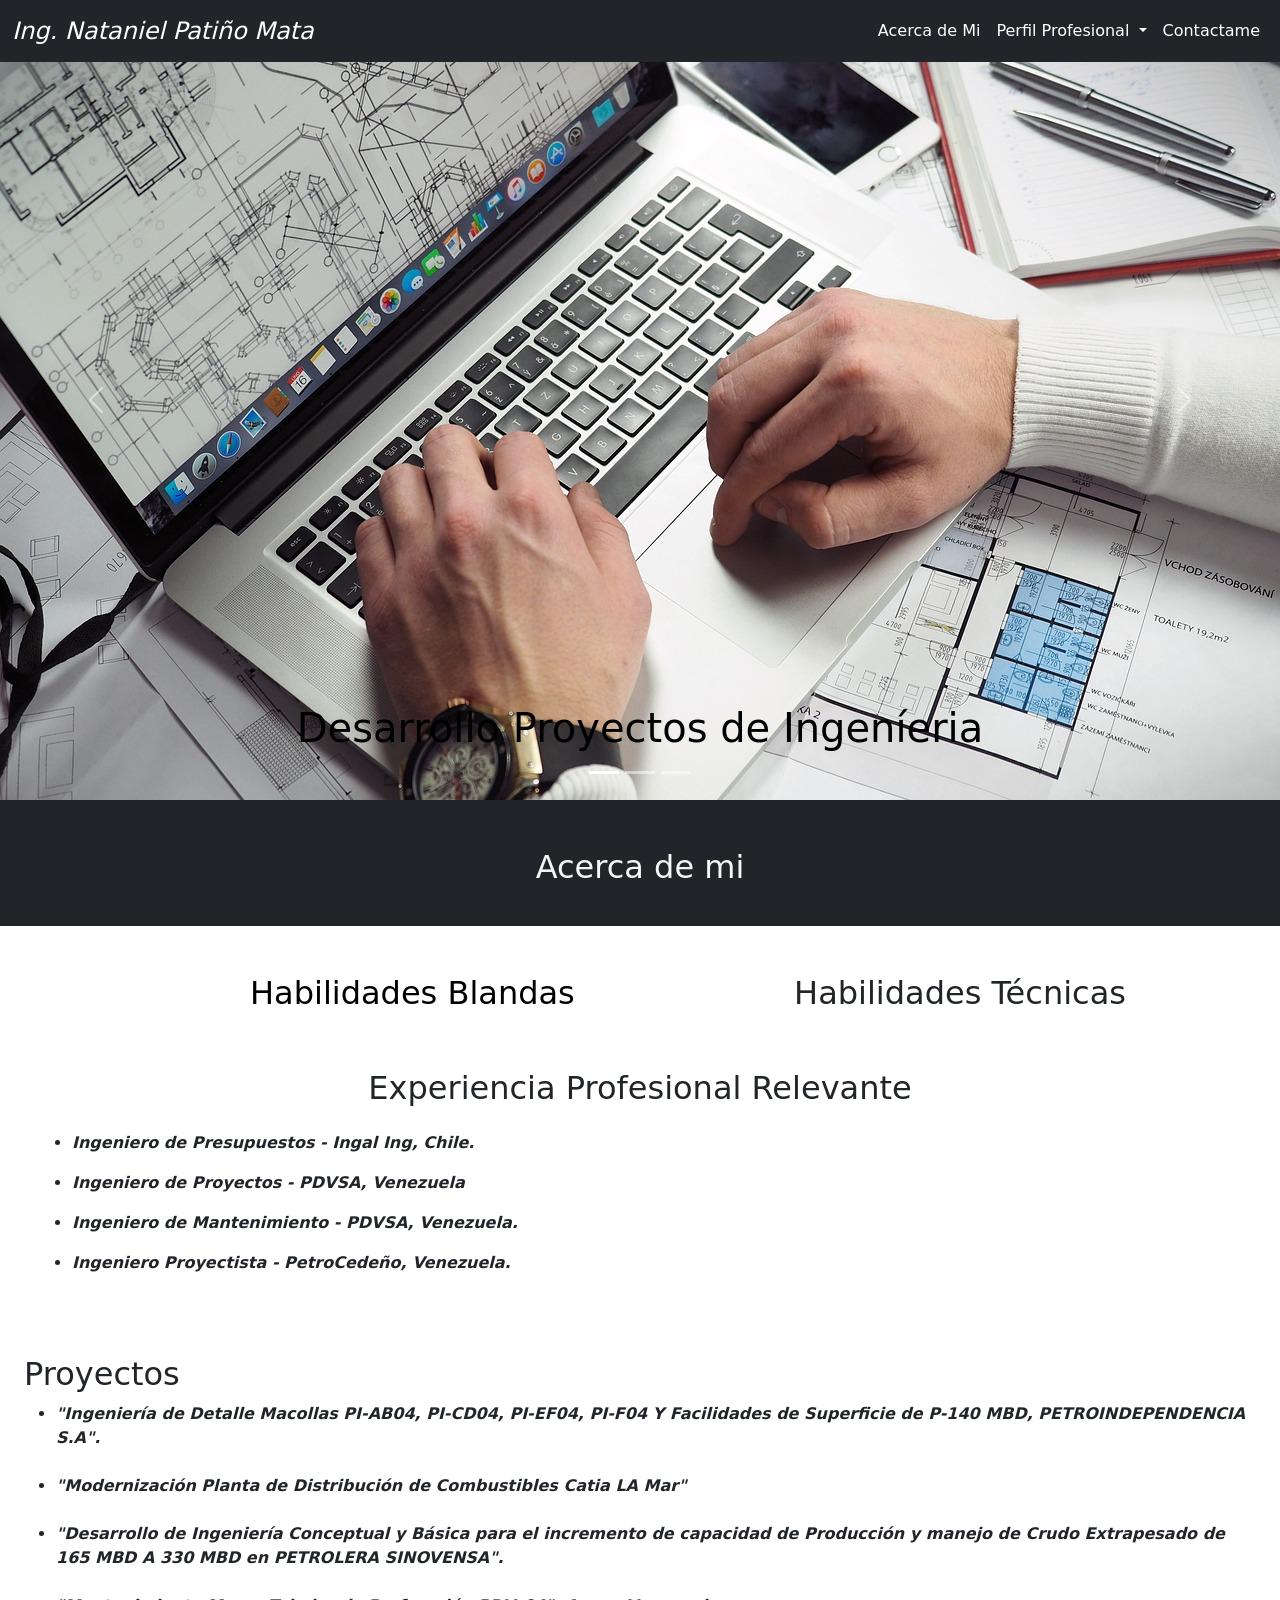
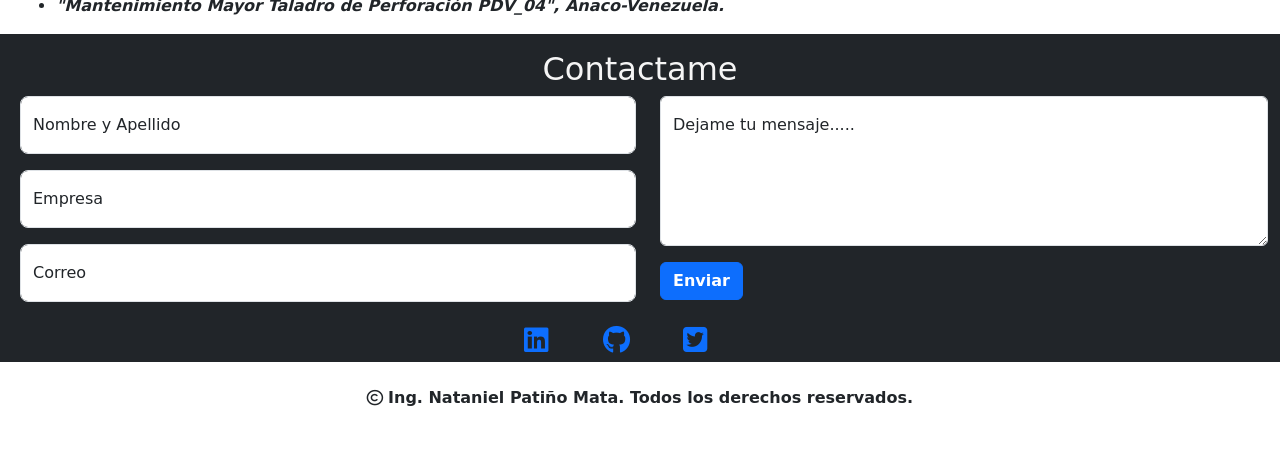
==== index.html @ 4d162aea "update1" ====
<!DOCTYPE html>
<html lang="en">
<head>
    <meta charset="UTF-8">
    <meta name="viewport" content="width=device-width, initial-scale=1.0">
    <title>Portafolio NatanielPM</title>

<!--Bootstrap-->
<link href="https://cdn.jsdelivr.net/npm/bootstrap@5.3.3/dist/css/bootstrap.min.css" rel="stylesheet"
integrity="sha384-QWTKZyjpPEjISv5WaRU9OFeRpok6YctnYmDr5pNlyT2bRjXh0JMhjY6hW+ALEwIH" crossorigin="anonymous">

<!--iconos-->

<link rel="stylesheet" href="https://cdnjs.cloudflare.com/ajax/libs/font-awesome/6.4.0/css/all.min.css">

<!--css-->
<link rel="stylesheet" href="assets/css/style.css">

</head>
<body>

<!--Navbar-->

<nav class="navbar fixed-top navbar-dark bg-dark navbar-expand-md">
    <div class="container-fluid">
      <a class="navbar-brand fst-italic fs-4" href="#">Ing. Nataniel Patiño Mata</a>
      <button class="navbar-toggler" type="button" data-bs-toggle="collapse" data-bs-target="#navbarNavDropdown" aria-controls="navbarNavDropdown" aria-expanded="false" aria-label="Toggle navigation">
        <span class="navbar-toggler-icon"></span>
      </button>
      <div class="collapse navbar-collapse" id="navbarNavDropdown">
        <ul class="navbar-nav ms-auto">
          <li class="nav-item">
            <a class="nav-link active fs-6" aria-current="page" href="#acercademi">Acerca de Mi</a>
          </li>
          <li class="nav-item dropdown">
            <a class="nav-link active dropdown-toggle fs-6" href="#" role="button" data-bs-toggle="dropdown" aria-expanded="false">
              Perfil Profesional
            </a>
            <ul class="dropdown-menu">
              <li><a class="dropdown-item" href="#HaBlandas">Habilidades</a></li>
              <li><a class="dropdown-item" href="#Experiencia">Experiencia</a></li>
              <li><a class="dropdown-item" href="#Proyectos">Proyectos</a></li>
            </ul>
          </li>
          <li class="nav-item">
            <a class="nav-link active fs-6" href="#contactame">Contactame</a>
          </li>
          </li>
          
        </ul>
      </div>
    </div>
  </nav>
    
  <!--carrusel-->

  <div id="carouselExampleCaptions" class="carousel slide">
    <div class="carousel-indicators">
      <button type="button" data-bs-target="#carouselExampleCaptions" data-bs-slide-to="0" class="active" aria-current="true" aria-label="Slide 1"></button>
      <button type="button" data-bs-target="#carouselExampleCaptions" data-bs-slide-to="1" aria-label="Slide 2"></button>
      <button type="button" data-bs-target="#carouselExampleCaptions" data-bs-slide-to="2" aria-label="Slide 3"></button>
    </div>
    <div class="carousel-inner">
      <div class="carousel-item active" style="max-height: 800px;">
        <img src="assets/img/claculo de ing..jpg" class="d-block w-100" alt="calculos de ingenieria">
        <div class="carousel-caption d-none d-md-block" id="carrusel1">
          <h1>Desarrollo Proyectos de Ingeníeria</h1>
        </div>
      </div>
      <div class="carousel-item" style="max-height: 800px;">
        <img src="assets/img/planossss.jpg" class="d-block w-100" alt="planos de ing">
        <div class="carousel-caption d-none d-md-block" id="carrusel2">
          <h1>Lectura e Interpretación de Planos de Tuberias</h1>
        </div>
      </div>
      <div class="carousel-item" style="max-height: 800px;">
        <img src="assets/img/planta de noche.jpg" class="d-block w-100" alt="refineria de noche">
        <div class="carousel-caption d-none d-md-block" id="carruse3">
          <h1>Supervición e Inspección en Etapa de Construcción</h1>
        </div>
      </div>
    </div>
    <button class="carousel-control-prev" type="button" data-bs-target="#carouselExampleCaptions" data-bs-slide="prev">
      <span class="carousel-control-prev-icon" aria-hidden="true"></span>
      <span class="visually-hidden">Previous</span>
    </button>
    <button class="carousel-control-next" type="button" data-bs-target="#carouselExampleCaptions" data-bs-slide="next">
      <span class="carousel-control-next-icon" aria-hidden="true"></span>
      <span class="visually-hidden">Next</span>
    </button>
  </div>  

<!--tarjetas Acerca de mi-->

<div class="container-fluid bg-dark">
  <div class=" acercademi pt-5 " >
  <h2 id="acercademi" class="acercademi" >Acerca de mi</h2>
  </div>
    <div class="row">
        <div class="col">
          <div class="card border-0">
            <div class="card-body bg-dark fst-italic" >
              <div id="estesoyyo" >
              <p>Profesional titulado en la carrera de Ingeniería Mecánica, con más de 12 años de experiencia. <br>
                Ingeniero de proyectos en el de diseño de tuberias, selección de equipos, revisión de planos, entre otros. <br>
                Ingeniero de presupuestos en  proyectos para la industria minera. <br>
                Ingeniero de Manteniemiento de Taladros de Perforacion de Crudo. <br>
                Ingeniero de Operaciones y Mantenimiento en diversos sectores.
                </p>
              </div>
            </div>
          </div>
        </div>
    </div>
</div>

<!--Tarjetas habilidades-->

<div class="container-fluid mt-5" >
    <div class="row">
        <div class="col-md-6">
          <div class="card border-0 text-center" >
            <h2 id="HaBlandas" >Habilidades Blandas</h2>
            <div class="card-body fst-italic" id="HabilidadesB">
                <p>Comunicación Efectiva</p>
                <p>Trabajo en Equipo</p>
                <p>Resolución de Problemas</p>
                <p>Gestión del Tiempo</p>
                <p>Empatia</p>
                <p>Adaptabilidad</p>
                <p>Comunicación Efectiva</p>
              
              
            </div>
          </div>

        </div>
        <div class="col-md-6">
          <div class="card border-0 text-center" >
            <h2  id="HaTecnicas" >Habilidades Técnicas</h2>
            <div class="card-body fst-italic" id="software">
              
                <p><i class="fa-brands fa-microsoft"></i>  Microsoft Office</p>
                <p><i class="fa-brands fa-microsoft"></i>  Microsof Project</p>
                <p><img src="assets/img/logo autocad.jpeg" width="27px" height="17px" alt="Logo autocad">  Autocad 2D</p>
                <p><img src="assets/img/logo intergraft.png" width="60px" height="17px" alt="logo caesar II">  Caesar II</p>
                <p><img src="assets/img/logo power bi.png" width="27px" height="17px" alt="logo power bi">  Power BI</p>
              
              
            </div>
          </div>
    </div>
</div>

<!--Tarjetas Experiencia profesional-->

<div class="container-fluid mt-5" id="Experiencia">
  
  <div class="row" >
    <div class="col" >
      <h2 class="text-center">Experiencia Profesional Relevante</h2>
      <div class="card border-0">
        <div class="card-body fst-italic">
          <ul>
            <div id="IngPresupuestos" class="mb-3">
              <li><b>Ingeniero de Presupuestos - Ingal Ing, Chile.</b>
            </div>
                  <div id="RespPresupuestos">
                    <p>Desarrollo y elaboración de ofertas técnico-economicas de proyectos en la Industria Minera. <br>
                    Estudio y analisis de las EETT de los Proyectos asignados. <br>
                    Levantamiento de información en campo. <br>
                    Cálculo de masividades. <br>
                    Manejo de clientes y proveedores.
                    </p>
                  </div>
              </li>

            <div id="IngProyectos" class="mb-3">
              <li><b>Ingeniero de Proyectos - PDVSA, Venezuela</b>
            </div>
            <div id="RespProyectos">
            <p>Desarrollo de documentos técnicos de ingenieria en la disciplina mecánica. <br>
              Memorias de cálculos de tuberías (según el código ASME). <br>
              Especificaciones técnicas de materiales. <br>
              Cómputos métricos. <br>
              Revisión de planos. <br>
              Revisión y aporte mecánico en productos de la Disciplina Procesos. P&IDs, PFD. <br>
              Aporte en la elaboración, desarrollo y revisión de las metodologías hazop y what if?. <br>
              Realizar levantamiento de información en campo.
            </p>
            </div>
          </li>

          <div id="IngMantenimiento" class="mb-3">
            <li><b>Ingeniero de Mantenimiento - PDVSA, Venezuela.</b>
          </div>
          <div id="RespMantenimiento">
            <p>Planificacion y programación de los planes de mantenimiento de taladros de perforación. <br>
              Administración de contratos de servicios. <br>
              Supervisión e inspección de actividades de mantenimiento programados. <br>
              Cálculo de KPI's. <br>
              Manejo de clientes y proveedores.
            </p>
          </div>
          </li>

          <div id="IngProyectista" class="mb-3">
            <li><b>Ingeniero Proyectista - PetroCedeño, Venezuela.</b>
          </div>
            <div id="RespProyectista">
              <p>Modificar y generar los planos planta e isométricos como construidos (As Built). <br>
                Levantamiento de información en campo de los sistemas de tuberías asociados a los pozos de extracción de crudo de las macollas.
              </p>
            </div>
            </li>
          </ul>
        </div>

      </div>

    </div>
  </div>
</div>

<!--Proyectos-->

<div class="container-fluid mt-5">
  <div class="row">
    <div class="col" id="Proyectos" >
      <h2 id="Proyectos" >Proyectos</h2>
                <div class="card-body fst-italic" id="Proyectos">
                  <ul>
                    <li> <b>"Ingeniería de Detalle Macollas PI-AB04, PI-CD04, PI-EF04, PI-F04 Y Facilidades de Superficie de P-140 MBD, PETROINDEPENDENCIA S.A".</b></li><br>
                    <li> <b>"Modernización Planta de Distribución de Combustibles Catia LA Mar"</b></li><br>
                    <li> <b>"Desarrollo de Ingeniería Conceptual y Básica para el incremento de capacidad de Producción y manejo de Crudo Extrapesado de 165 MBD A 330 MBD en PETROLERA SINOVENSA".</b></li><br>
                    <li> <b>"Mantenimiento Mayor Taladro de Perforación PDV_04", Anaco-Venezuela.</b></li>
                  </ul>
                </div>
              </div>
    
            </div>





    </div>
  </div>
</div>

<!-- Formulario de Contacto-->

<div class="container-fluid bg-dark">
  <div class="row">
    <div class="col">
      <div id="contactame" class="mt-3">
        <h2>Contactame</h2>
      </div>

<form>
  <div class="row">
    <div class="col-6 ms-2">
      <div class="form-floating">
        <input class="form-control mb-3 form-control-lg" type="text" name="nombre" id="nombre"
          placeholder="Nombre y Apellido">
        <label class="form-label" for="nombre">Nombre y Apellido</label>
      </div>
      <div class="form-floating">
        <input class="form-control mb-3 form-control-lg" type="text" name="text" id="text" placeholder="Correo">
        <label class="form-label" for="text">Empresa</label>
      </div>
      <div class="form-floating">
        <input class="form-control mb-3 form-control-lg" type="email" name="email" id="email" placeholder="Correo">
        <label class="form-label" for="email">Correo</label>
      </div>
    </div>

    <div class="col">
      <div class="form-floating">
        <textarea class="form-control" id="message" placeholder="Dejame tu mensaje aquí..." style="height: 150px;"></textarea>
        <label for="message">Dejame tu mensaje.....</label>
      </div>
      <button type="submit" class="btn btn-primary mt-3"> <b> Enviar </b></button>
    </div>
  </div>

</form>

<div class="col-12 pe-5 text-center icon-container">
  <a href="https://www.linkedin.com/in/nataniel-pati%C3%B1o-mata-23647a158/" class="text-decoration-none">
    <i class="fa-brands fa-linkedin mx-4 fs-3 my-2"></i>
  </a>
  <a href="https://github.com/Natanielpm" class="text-decoration-none">
    <i class="fa-brands fa-github mx-4 fs-3 my-2"></i>
  </a>
  <a href="https://twiter.com/tu_usuario/" class="text-decoration-none">
  <i class="fa-brands fa-square-twitter mx-4 fs-3 my-2"></i>
</a>
</div>

</div>
</div>
</div>

<!-- footer-->
<footer class="conteiner-fluid py-4 text-center">
  <p> <i class="fa-regular fa-copyright"></i> <b>Ing. Nataniel Patiño Mata. Todos los derechos reservados.</b> </p>
</footer>


<!--javascript-->

<script src="https://cdn.jsdelivr.net/npm/bootstrap@5.3.3/dist/js/bootstrap.bundle.min.js" 
integrity="sha384-YvpcrYf0tY3lHB60NNkmXc5s9fDVZLESaAA55NDzOxhy9GkcIdslK1eN7N6jIeHz" 
crossorigin="anonymous"></script>

<!--jquery-->

<script src="https://code.jquery.com/jquery-3.6.0.min.js"
  integrity="sha256-/xUj+3OJU5yExlq6GSYGSHk7tPXikynS7ogEvDej/m4=" crossorigin="anonymous"></script>

<!--Archivo js-->
    <script src="assets/js/logica.js"></script> 
</body>
</html>
---- assets/css/style.css ----
#estesoyyo{
    display: none;
    color: whitesmoke;
    text-align: center;
}

#acercademi, #contactame{
    color: whitesmoke;
    text-align: center;
} 

#HaBlandas, #HabilidadesB{
    color: black;
    padding-left: 30%;
}

#carrusel1, #carrusel2{
    color: black;
}

#RespPresupuestos, #RespProyectos, #RespMantenimiento, #RespProyectista,#HabilidadesB, #software{
    display: none;
}

.contactame{
    color: whitesmoke;
}

.icon-container {
    text-align: center; 
}

.icon-container {
    color: #fff;
}

.icon-container i:hover {
    transform: scale(1.3); /* Escala el ícono al 120% */
}

#IngPresupuestos:hover, #IngProyectos:hover, #IngMantenimiento:hover, #IngProyectista:hover{
    text-shadow: 2px 2px 4px rgba(0, 0, 0, 0.3);
}
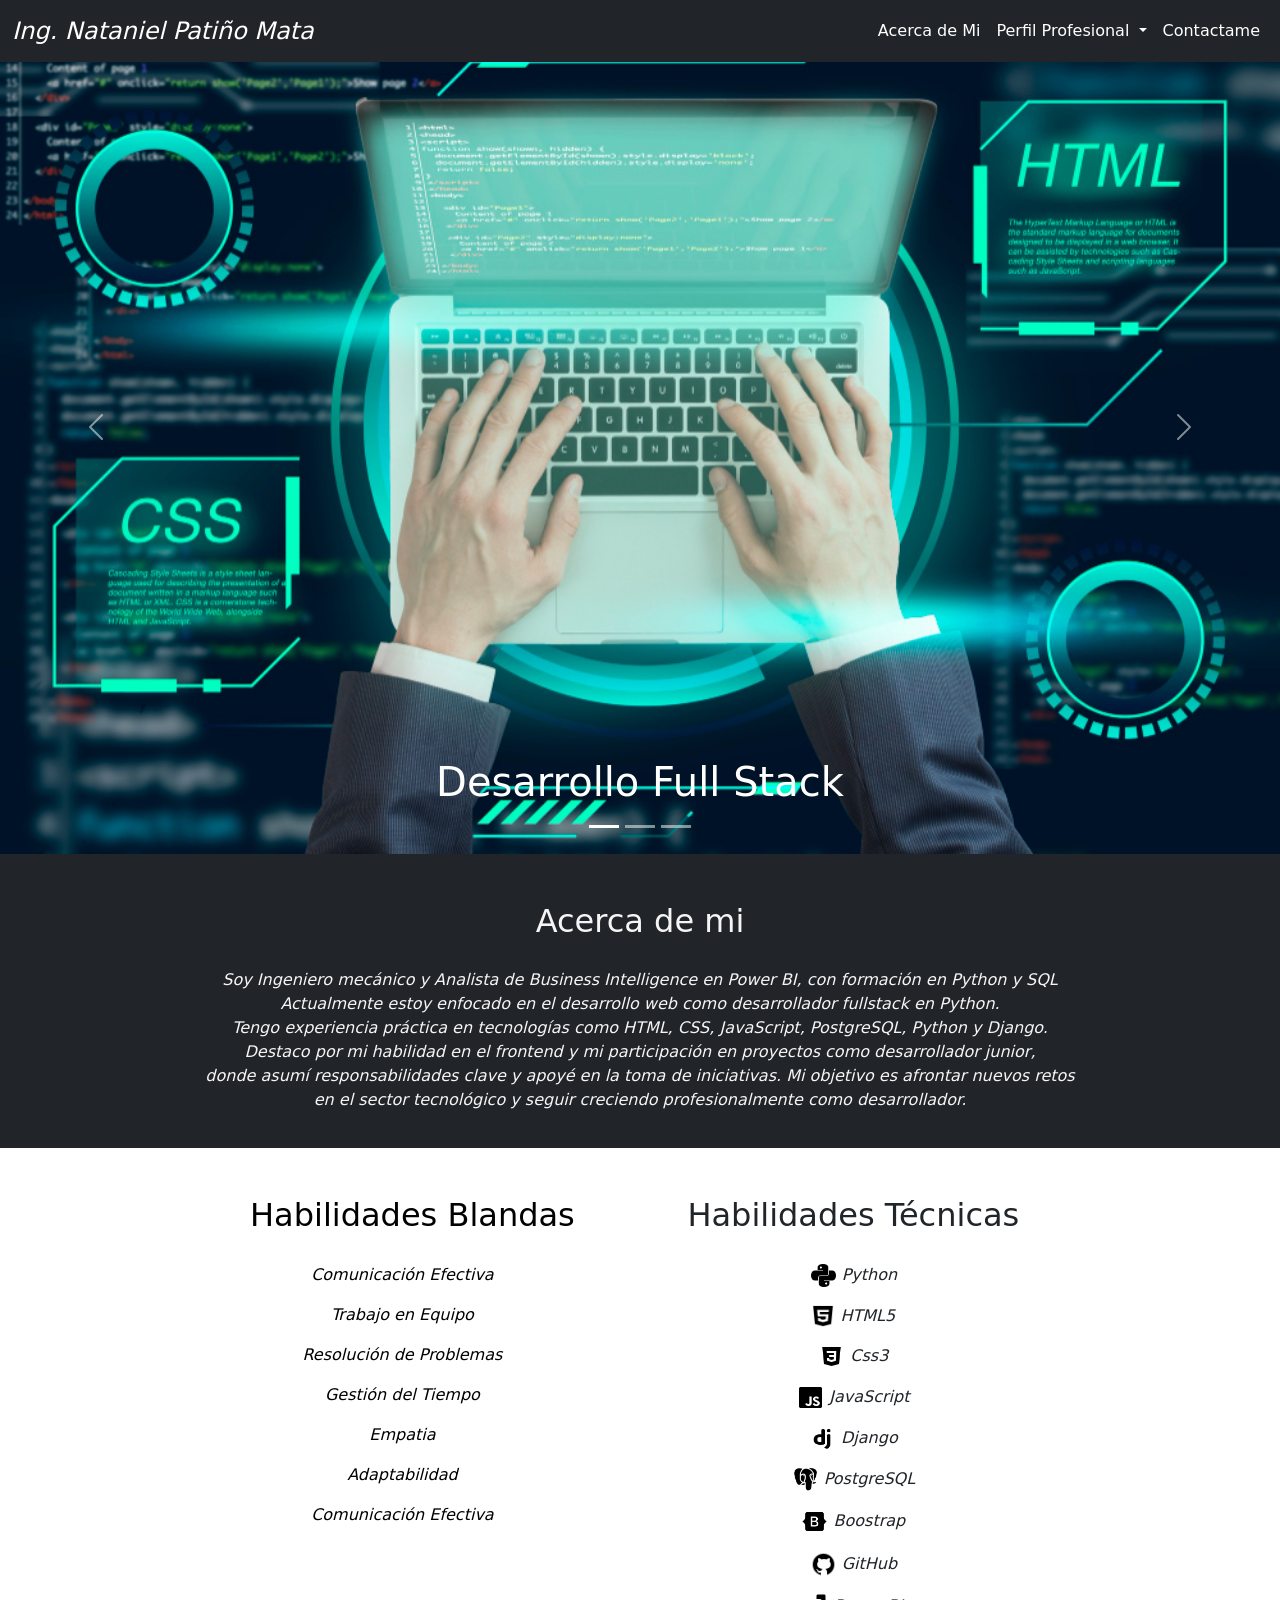
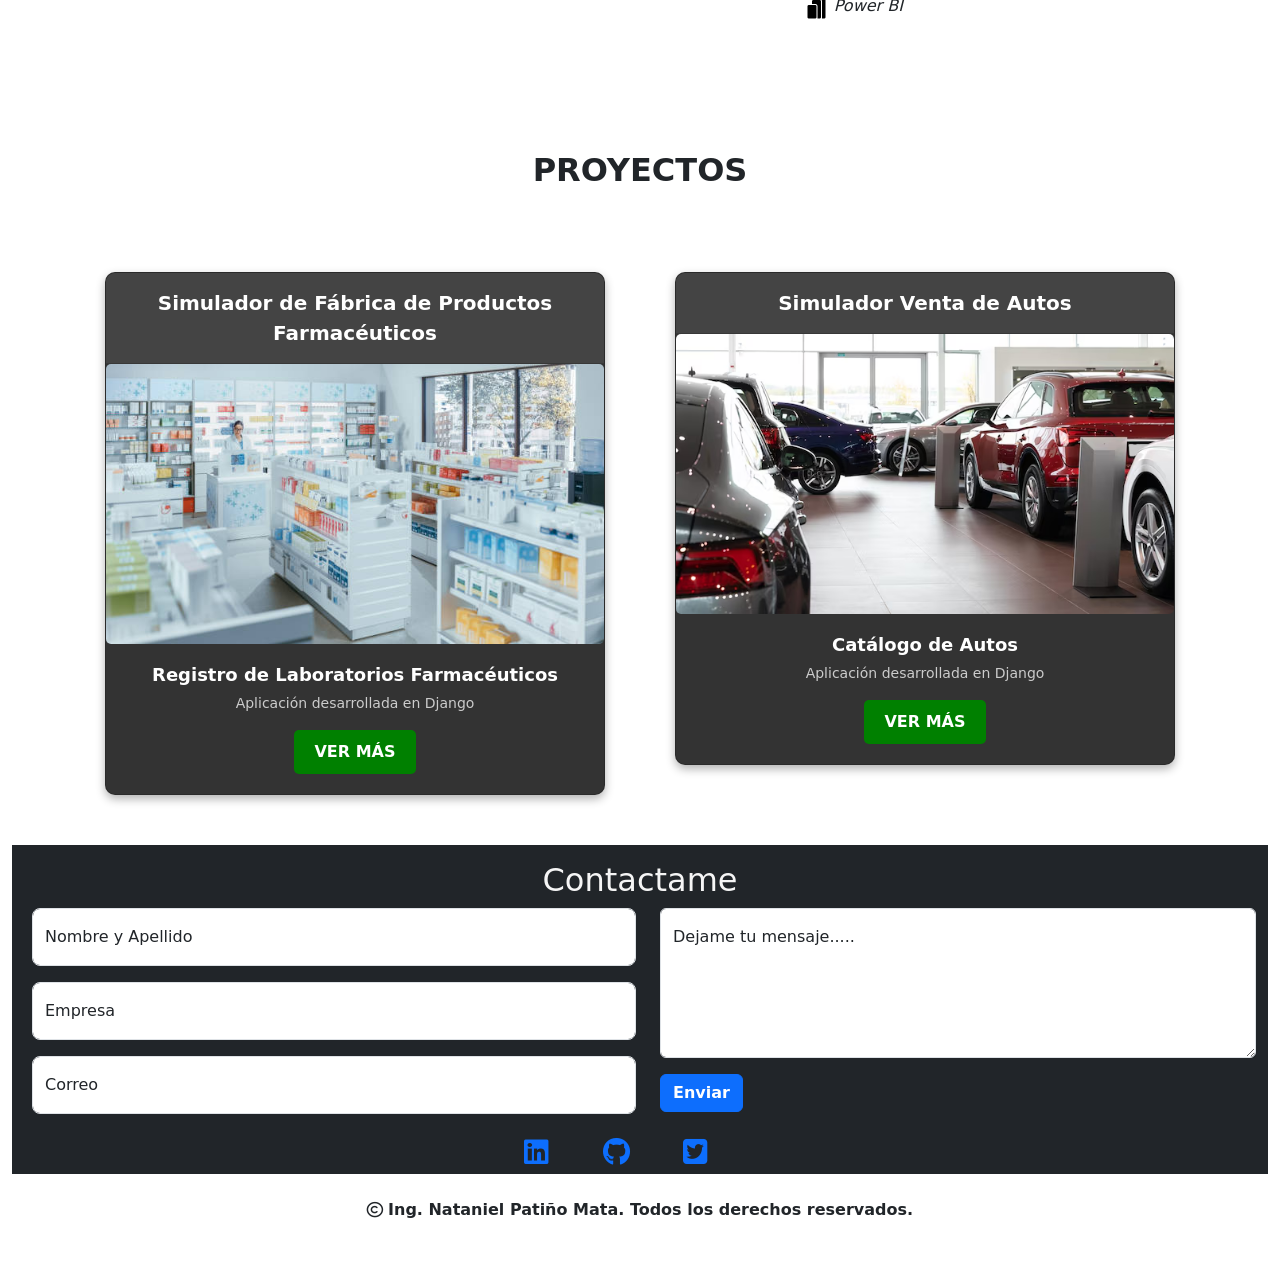
==== commit d4d58d7d: "update" ====
--- a/index.html
+++ b/index.html
@@ -15,6 +15,11 @@
 
 <!--css-->
 <link rel="stylesheet" href="assets/css/style.css">
+
+<style>
+                   
+        
+    </style>
 
 </head>
 <body>
@@ -61,22 +66,22 @@
       <button type="button" data-bs-target="#carouselExampleCaptions" data-bs-slide-to="2" aria-label="Slide 3"></button>
     </div>
     <div class="carousel-inner">
-      <div class="carousel-item active" style="max-height: 800px;">
-        <img src="assets/img/claculo de ing..jpg" class="d-block w-100" alt="calculos de ingenieria">
-        <div class="carousel-caption d-none d-md-block" id="carrusel1">
-          <h1>Desarrollo Proyectos de Ingeníeria</h1>
-        </div>
-      </div>
-      <div class="carousel-item" style="max-height: 800px;">
-        <img src="assets/img/planossss.jpg" class="d-block w-100" alt="planos de ing">
+      <div class="carousel-item active" style="max-height: 900px;">
+        <img src="assets/img/programacion-web.webp" class="d-block w-100" alt="fullstack">
+        <div class="carousel-caption d-none d-md-block " id="carrusel1">
+          <h1>Desarrollo Full Stack</h1>
+        </div>
+      </div>
+      <div class="carousel-item" style="max-height: 900px;">
+        <img src="assets/img/data-analytics.jpeg" class="d-block w-100" alt="pbi">
         <div class="carousel-caption d-none d-md-block" id="carrusel2">
-          <h1>Lectura e Interpretación de Planos de Tuberias</h1>
-        </div>
-      </div>
-      <div class="carousel-item" style="max-height: 800px;">
-        <img src="assets/img/planta de noche.jpg" class="d-block w-100" alt="refineria de noche">
+          <h1> Business Intelligence</h1> </h1>
+        </div>
+      </div>
+      <div class="carousel-item" style="max-height: 900px;">
+        <img src="assets/img/python.avif" class="d-block w-100" alt="refineria de noche">
         <div class="carousel-caption d-none d-md-block" id="carruse3">
-          <h1>Supervición e Inspección en Etapa de Construcción</h1>
+          <h1>Programación</h1>
         </div>
       </div>
     </div>
@@ -101,11 +106,13 @@
           <div class="card border-0">
             <div class="card-body bg-dark fst-italic" >
               <div id="estesoyyo" >
-              <p>Profesional titulado en la carrera de Ingeniería Mecánica, con más de 12 años de experiencia. <br>
-                Ingeniero de proyectos en el de diseño de tuberias, selección de equipos, revisión de planos, entre otros. <br>
-                Ingeniero de presupuestos en  proyectos para la industria minera. <br>
-                Ingeniero de Manteniemiento de Taladros de Perforacion de Crudo. <br>
-                Ingeniero de Operaciones y Mantenimiento en diversos sectores.
+              <p>Soy Ingeniero mecánico y Analista de Business Intelligence en Power BI, con formación en Python y SQL <br>
+                Actualmente estoy enfocado en el desarrollo web como desarrollador fullstack en Python.<br>
+                Tengo experiencia práctica en tecnologías como HTML, CSS, JavaScript, PostgreSQL, Python y Django. <br>
+                Destaco por mi habilidad en el frontend y mi participación en proyectos como desarrollador junior, <br>
+                donde asumí responsabilidades clave y apoyé en la toma de iniciativas. Mi objetivo es afrontar nuevos retos <br>
+                en el sector tecnológico y seguir creciendo profesionalmente como desarrollador.
+                
                 </p>
               </div>
             </div>
@@ -135,16 +142,20 @@
           </div>
 
         </div>
-        <div class="col-md-6">
+        <div class="col-md-4">
           <div class="card border-0 text-center" >
             <h2  id="HaTecnicas" >Habilidades Técnicas</h2>
             <div class="card-body fst-italic" id="software">
               
-                <p><i class="fa-brands fa-microsoft"></i>  Microsoft Office</p>
-                <p><i class="fa-brands fa-microsoft"></i>  Microsof Project</p>
-                <p><img src="assets/img/logo autocad.jpeg" width="27px" height="17px" alt="Logo autocad">  Autocad 2D</p>
-                <p><img src="assets/img/logo intergraft.png" width="60px" height="17px" alt="logo caesar II">  Caesar II</p>
-                <p><img src="assets/img/logo power bi.png" width="27px" height="17px" alt="logo power bi">  Power BI</p>
+                <p><img src="assets/img/icons8-python-50.png" width="27px" height="25px" alt="logo python">  Python</p>
+                <p><img src="assets/img/html-5-50.png" width="24px" height="22px" alt="Logo html">  HTML5</p>
+                <p><img src="assets/img/icons8-css3-100.png" width="27px" height="25px" alt="logo css">  Css3</p>
+                <p><img src="assets/img/javascript-50.png" width="27px" height="25px" alt="logo javascript">  JavaScript</p>
+                <p><img src="assets/img/django.png" width="27px" height="25px" alt="logo django">  Django</p>
+                <p><img src="assets/img/postgres-50.png" width="27px" height="25px" alt="logo postgres-50">  PostgreSQL</p>
+                <p><img src="assets/img/icons8-oreja-100.png" width="27px" height="27px" alt="logo Boostrap">  Boostrap</p>
+                <p><img src="assets/img/github-60.png" width="27px" height="27px" alt="logo github">  GitHub</p>
+                <p><img src="assets/img/power-bi-2021-50.png" width="25px" height="25px" alt="logo power bi">  Power BI</p>
               
               
             </div>
@@ -152,82 +163,76 @@
     </div>
 </div>
 
-<!--Tarjetas Experiencia profesional-->
-
-<div class="container-fluid mt-5" id="Experiencia">
-  
-  <div class="row" >
-    <div class="col" >
-      <h2 class="text-center">Experiencia Profesional Relevante</h2>
-      <div class="card border-0">
-        <div class="card-body fst-italic">
-          <ul>
-            <div id="IngPresupuestos" class="mb-3">
-              <li><b>Ingeniero de Presupuestos - Ingal Ing, Chile.</b>
-            </div>
-                  <div id="RespPresupuestos">
-                    <p>Desarrollo y elaboración de ofertas técnico-economicas de proyectos en la Industria Minera. <br>
-                    Estudio y analisis de las EETT de los Proyectos asignados. <br>
-                    Levantamiento de información en campo. <br>
-                    Cálculo de masividades. <br>
-                    Manejo de clientes y proveedores.
-                    </p>
-                  </div>
-              </li>
-
-            <div id="IngProyectos" class="mb-3">
-              <li><b>Ingeniero de Proyectos - PDVSA, Venezuela</b>
-            </div>
-            <div id="RespProyectos">
-            <p>Desarrollo de documentos técnicos de ingenieria en la disciplina mecánica. <br>
-              Memorias de cálculos de tuberías (según el código ASME). <br>
-              Especificaciones técnicas de materiales. <br>
-              Cómputos métricos. <br>
-              Revisión de planos. <br>
-              Revisión y aporte mecánico en productos de la Disciplina Procesos. P&IDs, PFD. <br>
-              Aporte en la elaboración, desarrollo y revisión de las metodologías hazop y what if?. <br>
-              Realizar levantamiento de información en campo.
-            </p>
-            </div>
-          </li>
-
-          <div id="IngMantenimiento" class="mb-3">
-            <li><b>Ingeniero de Mantenimiento - PDVSA, Venezuela.</b>
-          </div>
-          <div id="RespMantenimiento">
-            <p>Planificacion y programación de los planes de mantenimiento de taladros de perforación. <br>
-              Administración de contratos de servicios. <br>
-              Supervisión e inspección de actividades de mantenimiento programados. <br>
-              Cálculo de KPI's. <br>
-              Manejo de clientes y proveedores.
-            </p>
-          </div>
-          </li>
-
-          <div id="IngProyectista" class="mb-3">
-            <li><b>Ingeniero Proyectista - PetroCedeño, Venezuela.</b>
-          </div>
-            <div id="RespProyectista">
-              <p>Modificar y generar los planos planta e isométricos como construidos (As Built). <br>
-                Levantamiento de información en campo de los sistemas de tuberías asociados a los pozos de extracción de crudo de las macollas.
-              </p>
-            </div>
-            </li>
-          </ul>
-        </div>
-
-      </div>
-
-    </div>
-  </div>
-</div>
+
 
 <!--Proyectos-->
+
+<div class="container mt-5">
+  <div class="row g-4"> 
+    <div class=" Proyectos pt-5 text-center " >
+      <h2 id="Proyectos" class="Proyectos text-center text-uppercase fw-bold">Proyectos </h2>
+    </div>
+
+      
+      <!-- Primera tarjeta -->
+      <div class="col-md-6">
+          <div class="card card-custom">
+              <div class="card-header">Simulador de Fábrica de Productos Farmacéuticos</div>
+              <img src="assets/img/Farmacia.jpg" alt="farmacia" class="card-img">
+              <div class="card-body">
+                  <h5 class="card-title">Registro de Laboratorios Farmacéuticos</h5>
+                  <p class="card-text">Aplicación desarrollada en Django</p>
+                  <a href="http://127.0.0.1:8000/laboratorios/" class="btn btn-custom">Ver más</a>
+              </div>
+          </div>
+      </div>
+
+      <!-- Segunda tarjeta -->
+      <div class="col-md-6">
+          <div class="card card-custom">
+              <div class="card-header">Simulador Venta de Autos</div>
+              <img src="assets/img/auto.avif" alt="autos" class="card-img">
+              <div class="card-body">
+                  <h5 class="card-title">Catálogo de Autos</h5>
+                  <p class="card-text">Aplicación desarrollada en Django</p>
+                  <a href="http://127.0.0.1:8000/" class="btn btn-custom">Ver más</a>
+              </div>
+          </div>
+      </div>
+
+  </div>
+</div>
+
+<!--<div class="container-fluid mt-5">
+<div class="card card-custom">
+  <div class="card-header">Simulador de Fábrica de Productos Farmaceuticos</div>
+  <img src= "assets/img/Farmacia.jpg" alt="farmacia" class="card-img">
+  <div class="card-body background-color: #222 padding: 20px display: flex;
+  justify-content: center align-items: center height: 100vh">
+      <h5 class="card-title">Registro de Laboratorios Farmaceuticos </h5>
+      <p class="card-text">Aplicacción desarrollada en Django</p>
+      <a href="http://127.0.0.1:8000/laboratorios/" class="btn btn-custom">Ver más</a>
+  </div>
+</div>
+</div>
+
+<div class="container-fluid mt-5">
+  <div class="card card-custom">
+    <div class="card-header">Simulador Venta de Autos</div>
+    <img src= "assets/img/ferrari.jpg" alt="autos" class="card-img">
+    <div class="card-body background-color: #222 padding: 20px display: flex 
+    justify-content: center align-items: center height: 100vh">
+        <h5 class="card-title">Catálogo de Autos</h5>
+        <p class="card-text">Aplicacción desarrollada en Django</p>
+        <a href="http://127.0.0.1:8000/laboratorios/" class="btn btn-custom">Ver más</a>
+    </div>
+  </div>
+  </div>
 
 <div class="container-fluid mt-5">
   <div class="row">
     <div class="col" id="Proyectos" >
-      <h2 id="Proyectos" >Proyectos</h2>
+      <h2 id="Proyectos" class="text-center">Proyectos</h2>
                 <div class="card-body fst-italic" id="Proyectos">
                   <ul>
                     <li> <b>"Ingeniería de Detalle Macollas PI-AB04, PI-CD04, PI-EF04, PI-F04 Y Facilidades de Superficie de P-140 MBD, PETROINDEPENDENCIA S.A".</b></li><br>
@@ -246,7 +251,7 @@
 
     </div>
   </div>
-</div>
+</div>-->
 
 <!-- Formulario de Contacto-->
 
--- a/assets/css/style.css
+++ b/assets/css/style.css
@@ -1,5 +1,5 @@
 #estesoyyo{
-    display: none;
+    /*display: none;*/
     color: whitesmoke;
     text-align: center;
 }
@@ -14,8 +14,8 @@
     padding-left: 30%;
 }
 
-#carrusel1, #carrusel2{
-    color: black;
+ #carrusel2{
+    /*color: black;
 }
 
 #RespPresupuestos, #RespProyectos, #RespMantenimiento, #RespProyectista,#HabilidadesB, #software{
@@ -41,6 +41,50 @@
 #IngPresupuestos:hover, #IngProyectos:hover, #IngMantenimiento:hover, #IngProyectista:hover{
     text-shadow: 2px 2px 4px rgba(0, 0, 0, 0.3);
 }
+.card-custom {
+    width: 500px;
+    background-color: #333;
+    color: white;
+    border-radius: 10px;
+    overflow: hidden;
+    box-shadow: 0 4px 10px rgba(0, 0, 0, 0.3);
+    text-align: center;
+    margin: 50px auto;
+}
+.card-header {
+    background-color: #444;
+    font-size: 20px;
+    font-weight: bold;
+    padding: 15px;
+}
+.card-img {
+    width: 100%;
+    height: auto;
+}
+.card-body {
+    padding: 20px;
+    
+}
+.card-title {
+    font-size: 18px;
+    font-weight: bold;
+}
+.card-text {
+    font-size: 14px;
+    color: #ccc;
+}
+.btn-custom {
+    background-color: green;
+    color: white;
+    border: none;
+    padding: 10px 20px;
+    border-radius: 5px;
+    text-transform: uppercase;
+    font-weight: bold;
+}
+.btn-custom:hover {
+    background-color: darkred;
+}
 
 
 
